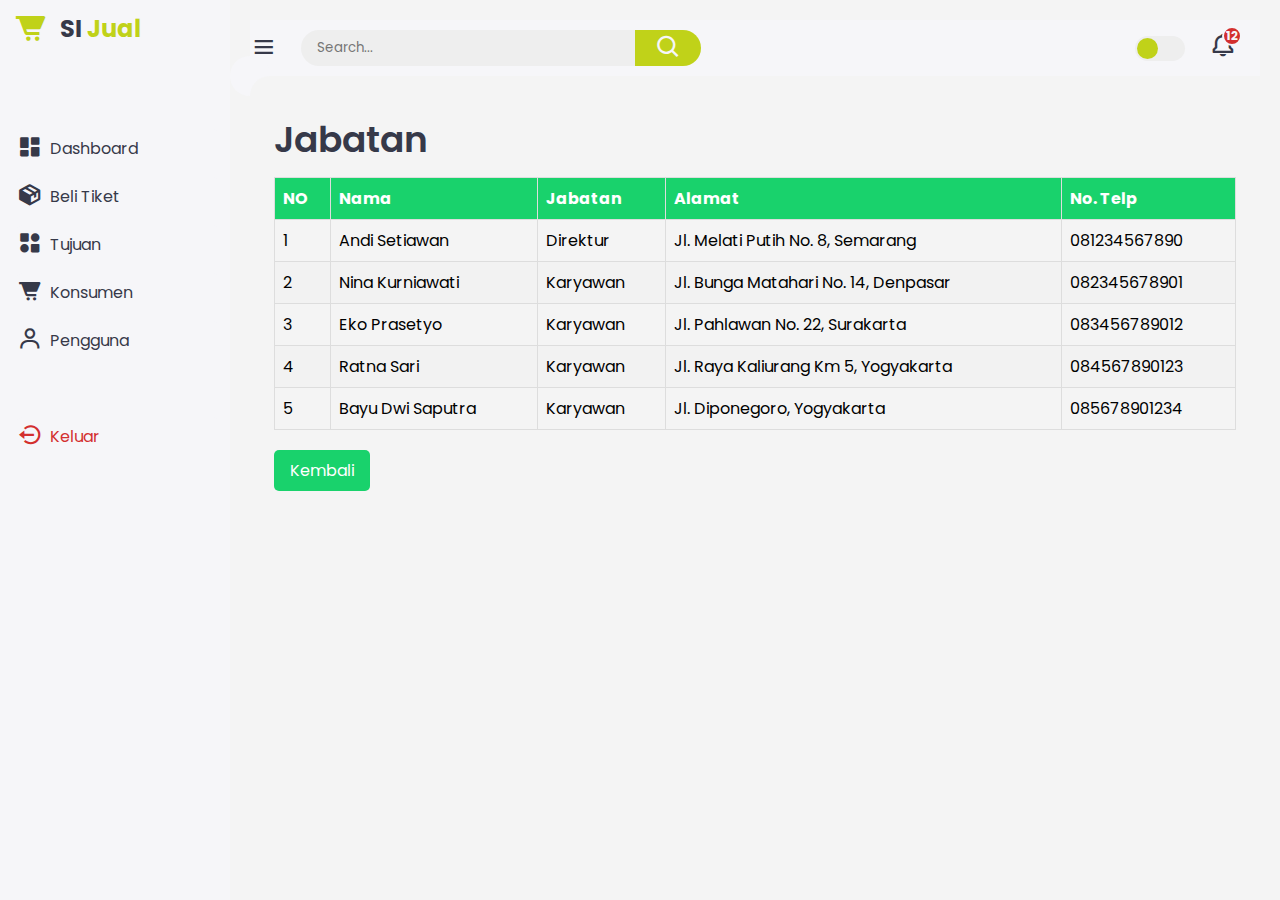
==== belitiket.html @ 9b0b9c63 "Iqbal" ====
<!DOCTYPE html>
<html lang="id">

<head>
    <meta charset="UTF-8">
    <meta name="viewport" content="width=device-width, initial-scale=1.0">
    <link href='https://unpkg.com/boxicons@2.1.4/css/boxicons.min.css' rel='stylesheet'>
    <link rel="stylesheet" href="style.css">
    <title>Sistem Informasi Penjualan Tiket</title>
    <style>
        body {
            font-family: Arial, sans-serif;
            padding: 20px;
            background-color: #f4f4f4;
        }
        table {
            width: 100%;
            border-collapse: collapse;
        }
        th, td {
            border: 1px solid #ddd;
            padding: 8px;
            text-align: left;
        }
        th {
            background-color: #19d26c;
            color: white;
        }
        tr:nth-child(even) {
            background-color: #f2f2f2;
        }
        .back-button {
            padding: 8px 16px;
            background-color: #19d26c;
            color: white;
            text-decoration: none;
            border-radius: 5px;
            display: inline-block;
            margin-top: 20px;
        }
        .back-button:hover {
            background-color: #c0d219;
        }
    </style>
</head>

<body>
    <!-- Sidebar -->
    <div class="sidebar">
        <a href="#" class="logo">
            <i class='bx bxs-cart-alt'></i>  
            <div class="logo-name"><span>SI </span>Jual</div>
        </a>
        <ul class="side-menu">
            <li><a href="index.html"><i class='bx bxs-dashboard'></i>Dashboard</a></li>
            <li><a href="belitiket.html"><i class='bx bxs-package'></i>Beli Tiket</a></li>
            <li><a href="tujuan.html"><i class='bx bxs-category-alt'></i>Tujuan</a></li>
            <li><a href="konsumen.html"><i class='bx bxs-cart-alt'></i>Konsumen</a></li>
            <li><a href="pengguna.html"><i class='bx bx-user'></i>Pengguna</a></li>
        </ul>
        <ul class="side-menu">
            <li>
                <a href="#" class="logout">
                    <i class='bx bx-log-out-circle'></i>
                    Keluar
                </a>
            </li>
        </ul>
    </div>
    <!-- End of Sidebar -->

    <!-- Main Content -->
    <div class="content">
        <!-- Navbar -->
        <nav>
            <i class='bx bx-menu'></i>
            <form action="#">
                <div class="form-input">
                    <input type="search" placeholder="Search...">
                    <button class="search-btn" type="submit"><i class='bx bx-search'></i></button>
                </div>
            </form>
            <input type="checkbox" id="theme-toggle" hidden>
            <label for="theme-toggle" class="theme-toggle"></label>
            <a href="#" class="notif">
                <i class='bx bx-bell'></i>
                <span class="count">12</span>
            </a>
        </nav>

        <!-- End of Navbar -->

        <main>
            <div class="header">
                <div class="left">
                    <h1>Jabatan</h1>
                </div>
            </div>
            <table>
                <thead>
                    <tr>
                        <th>NO</th>
                        <th>Nama</th>
                        <th>Jabatan</th>
                        <th>Alamat</th>
                        <th>No. Telp</th>
                    </tr>
                </thead>
                <tbody>
                    <tr>
                        <td>1</td>
                        <td>Andi Setiawan</td>
                        <td>Direktur</td>
                        <td>Jl. Melati Putih No. 8, Semarang</td>
                        <td>081234567890</td>
                    </tr>
                    <tr>
                        <td>2</td>
                        <td>Nina Kurniawati</td>
                        <td>Karyawan</td>
                        <td>Jl. Bunga Matahari No. 14, Denpasar</td>
                        <td>082345678901</td>
                    </tr>
                    <tr>
                        <td>3</td>
                        <td>Eko Prasetyo</td>
                        <td>Karyawan</td>
                        <td>Jl. Pahlawan No. 22, Surakarta</td>
                        <td>083456789012</td>
                    </tr>
                    <tr>
                        <td>4</td>
                        <td>Ratna Sari</td>
                        <td>Karyawan</td>
                        <td>Jl. Raya Kaliurang Km 5, Yogyakarta</td>
                        <td>084567890123</td>
                    </tr>
                    <tr>
                        <td>5</td>
                        <td>Bayu Dwi Saputra</td>
                        <td>Karyawan</td>
                        <td>Jl. Diponegoro, Yogyakarta</td>
                        <td>085678901234</td>
                    </tr>
                </tbody>
            </table>
            <a href="javascript:history.back()" class="back-button">Kembali</a>
        </main>

    </div>

    <script src="index.js"></script>
</body>

</html>
</html>
---- style.css ----
@import url('https://fonts.googleapis.com/css2?family=Poppins:wght@300;400;500;600;700;800&display=swap');

:root {
    --light: #f6f6f9;
    --primary: #c0d219;
    --light-primary: #CFE8FF;
    --grey: #eee;
    --dark-grey: #AAAAAA;
    --dark: #363949;
    --danger: #D32F2F;
	--light-danger: #FECDD3;
    --warning: #FBC02D;
    --light-warning: #FFF2C6;
    --success: #c0d219;
    --light-success: #BBF7D0;
}

*{
    margin: 0;
    padding: 0;
    box-sizing: border-box;
    font-family: 'Poppins', sans-serif;
}

.bx{
    font-size: 1.7rem;
}

a{
    text-decoration: none;
}

li{
    list-style: none;
}

html{
    overflow-x: hidden;
}

body.dark{
    --light: #181a1e;
    --grey: #25252c;
    --dark: #fbfbfb
}

body{
    background: var(--grey);
    overflow-x: hidden;
}

.sidebar{
    position: fixed;
    top: 0;
    left: 0;
    background: var(--light);
    width: 230px;
    height: 100%;
    z-index: 2000;
    overflow-x: hidden;
    scrollbar-width: none;
    transition: all 0.3s ease;
}

.sidebar::-webkit-scrollbar{
    display: none;
}

.sidebar.close{
    width: 60px;
}

.sidebar .logo{
    font-size: 24px;
    font-weight: 700;
    height: 56px;
    display: flex;
    align-items: center;
    color: var(--primary);
    z-index: 500;
    padding-bottom: 20px;
    box-sizing: content-box;
}

.sidebar .logo .logo-name span{
    color: var(--dark);
}

.sidebar .logo .bx{
    min-width: 60px;
    display: flex;
    justify-content: center;
    font-size: 2.2rem;
}

.sidebar .side-menu{
    width: 100%;
    margin-top: 48px;
}

.sidebar .side-menu li{
    height: 48px;
    background: transparent;
    margin-left: 6px;
    border-radius: 48px 0 0 48px;
    padding: 4px;
}

.sidebar .side-menu li.active{
    background: var(--grey);
    position: relative;
}

.sidebar .side-menu li.active::before{
    content: "";
    position: absolute;
    width: 40px;
    height: 40px;
    border-radius: 50%;
    top: -40px;
    right: 0;
    box-shadow: 20px 20px 0 var(--grey);
    z-index: -1;
}

.sidebar .side-menu li.active::after{
    content: "";
    position: absolute;
    width: 40px;
    height: 40px;
    border-radius: 50%;
    bottom: -40px;
    right: 0;
    box-shadow: 20px -20px 0 var(--grey);
    z-index: -1;
}

.sidebar .side-menu li a{
    width: 100%;
    height: 100%;
    background: var(--light);
    display: flex;
    align-items: center;
    border-radius: 48px;
    font-size: 16px;
    color: var(--dark);
    white-space: nowrap;
    overflow-x: hidden;
    transition: all 0.3s ease;
}

.sidebar .side-menu li.active a{
    color: var(--success);
}

.sidebar.close .side-menu li a{
    width: calc(48px - (4px * 2));
    transition: all 0.3s ease;
}

.sidebar .side-menu li a .bx{
    min-width: calc(60px - ((4px + 6px) * 2));
    display: flex;
    font-size: 1.6rem;
    justify-content: center;
}

.sidebar .side-menu li a.logout{
    color: var(--danger);
}

.content{
    position: relative;
    width: calc(100% - 230px);
    left: 230px;
    transition: all 0.3s ease;
}

.sidebar.close~.content{
    width: calc(100% - 60px);
    left: 60px;
}

.content nav{
    height: 56px;
    background: var(--light);
    padding: 0 24px 0 0;
    display: flex;
    align-items: center;
    grid-gap: 24px;
    position: sticky;
    top: 0;
    left: 0;
    z-index: 1000;
}

.content nav::before{
    content: "";
    position: absolute;
    width: 40px;
    height: 40px;
    bottom: -40px;
    left: 0;
    border-radius: 50%;
    box-shadow: -20px -20px 0 var(--light);
}

.content nav a{
    color: var(--dark);
}

.content nav .bx.bx-menu{
    cursor: pointer;
    color: var(--dark);
}

.content nav form{
    max-width: 400px;
    width: 100%;
    margin-right: auto;
}

.content nav form .form-input{
    display: flex;
    align-items: center;
    height: 36px;
}

.content nav form .form-input input{
    flex-grow: 1;
    padding: 0 16px;
    height: 100%;
    border: none;
    background: var(--grey);
    border-radius: 36px 0 0 36px;
    outline: none;
    width: 100%;
    color: var(--dark);
}

.content nav form .form-input button{
    width: 80px;
    height: 100%;
    display: flex;
    justify-content: center;
    align-items: center;
    background: var(--primary);
    color: var(--light);
    font-size: 18px;
    border: none;
    outline: none;
    border-radius: 0 36px 36px 0;
    cursor: pointer;
}

.content nav .notif{
    font-size: 20px;
    position: relative;
}

.content nav .notif .count{
    position: absolute;
    top: -6px;
    right: -6px;
    width: 20px;
    height: 20px;
    background: var(--danger);
    border-radius: 50%;
    color: var(--light);
    border: 2px solid var(--light);
    font-weight: 700;
    font-size: 12px;
    display: flex;
    align-items: center;
    justify-content: center;
}

.content nav .profile img{
    width: 36px;
    height: 36px;
    object-fit: cover;
    border-radius: 50%;
}

.content nav .theme-toggle{
    display: block;
    min-width: 50px;
    height: 25px;
    background: var(--grey);
    cursor: pointer;
    position: relative;
    border-radius: 25px;
}

.content nav .theme-toggle::before{
    content: "";
    position: absolute;
    top: 2px;
    left: 2px;
    bottom: 2px;
    width: calc(25px - 4px);
    background: var(--primary);
    border-radius: 50%;
    transition: all 0.3s ease;
}

.content nav #theme-toggle:checked+.theme-toggle::before{
    left: calc(100% - (25px - 4px) - 2px);
}

.content main{
    width: 100%;
    padding: 36px 24px;
    max-height: calc(100vh - 56px);
}

.content main .header{
    display: flex;
    align-items: center;
    justify-content: space-between;
    grid-gap: 16px;
    flex-wrap: wrap;
}

.content main .header .left h1{
    font-size: 36px;
    font-weight: 600;
    margin-bottom: 10px;
    color: var(--dark);
}

.content main .header .left .breadcrumb{
    display: flex;
    align-items: center;
    grid-gap: 16px;
}

.content main .header .left .breadcrumb li{
    color: var(--dark);
}

.content main .header .left .breadcrumb li a{
    color: var(--dark-grey);
    pointer-events: none;
}

.content main .header .left .breadcrumb li a.active{
    color: var(--primary);
    pointer-events: none;
}

.content main .header .report{
    height: 36px;
    padding: 0 16px;
    border-radius: 36px;
    background: var(--primary);
    color: var(--light);
    display: flex;
    align-items: center;
    justify-content: center;
    grid-gap: 10px;
    font-weight: 500;
}

.content main .insights{
    display: grid;
    grid-template-columns: repeat(auto-fit, minmax(240px, 1fr));
    grid-gap: 24px;
    margin-top: 36px;
}

.content main .insights li{
    padding: 24px;
    background: var(--light);
    border-radius: 20px;
    display: flex;
    align-items: center;
    grid-gap: 24px;
    cursor: pointer;
}

.content main .insights li .bx{
    width: 80px;
    height: 80px;
    border-radius: 10px;
    font-size: 36px;
    display: flex;
    align-items: center;
    justify-content: center;
}

.content main .insights li:nth-child(1) .bx{
    background: var(--light-primary);
    color: var(--primary);
}

.content main .insights li:nth-child(2) .bx{
    background: var(--light-warning);
    color: var(--warning);
}

.content main .insights li:nth-child(3) .bx{
    background: var(--light-success);
    color: var(--success);
}

.content main .insights li:nth-child(4) .bx{
    background: var(--light-danger);
    color: var(--danger);
}

.content main .insights li .info h3{
    font-size: 24px;
    font-weight: 600;
    color: var(--dark);
}

.content main .insights li .info p{
    color: var(--dark);
}

.content main .bottom-data{
    display: flex;
    flex-wrap: wrap;
    grid-gap: 24px;
    margin-top: 24px;
    width: 100%;
    color: var(--dark);
}

.content main .bottom-data>div{
    border-radius: 20px;
    background: var(--light);
    padding: 24px;
    overflow-x: auto;
}

.content main .bottom-data .header{
    display: flex;
    align-items: center;
    grid-gap: 16px;
    margin-bottom: 24px;
}

.content main .bottom-data .header h3{
    margin-right: auto;
    font-size: 24px;
    font-weight: 600;
}

.content main .bottom-data .header .bx{
    cursor: pointer;
}

.content main .bottom-data .orders{
    flex-grow: 1;
    flex-basis: 500px;
}

.content main .bottom-data .orders table{
    width: 100%;
    border-collapse: collapse;
}

.content main .bottom-data .orders table th{
    padding-bottom: 12px;
    font-size: 13px;
    text-align: left;
    border-bottom: 1px solid var(--grey);
}

.content main .bottom-data .orders table td{
    padding: 16px 0;
}

.content main .bottom-data .orders table tr td:first-child{
    display: flex;
    align-items: center;
    grid-gap: 12px;
    padding-left: 6px;
}

.content main .bottom-data .orders table td img{
    width: 36px;
    height: 36px;
    border-radius: 50%;
    object-fit: cover;
}

.content main .bottom-data .orders table tbody tr{
    cursor: pointer;
    transition: all 0.3s ease;
}

.content main .bottom-data .orders table tbody tr:hover{
    background: var(--grey);
}

.content main .bottom-data .orders table tr td .status{
    font-size: 10px;
    padding: 6px 16px;
    color: var(--light);
    border-radius: 20px;
    font-weight: 700;
}

.content main .bottom-data .orders table tr td .status.completed{
    background: var(--success);
}

.content main .bottom-data .orders table tr td .status.process{
    background: var(--primary);
}

.content main .bottom-data .orders table tr td .status.pending{
    background: var(--warning);
}

.content main .bottom-data .reminders{
    flex-grow: 1;
    flex-basis: 300px;
}

.content main .bottom-data .reminders .task-list{
    width: 100%;
}

.content main .bottom-data .reminders .task-list li{
    width: 100%;
    margin-bottom: 16px;
    background: var(--grey);
    padding: 14px 10px;
    border-radius: 10px;
    display: flex;
    align-items: center;
    justify-content: space-between;
}

.content main .bottom-data .reminders .task-list li .task-title{
    display: flex;
    align-items: center;
}

.content main .bottom-data .reminders .task-list li .task-title p{
    margin-left: 6px;
}

.content main .bottom-data .reminders .task-list li .bx{
  cursor: pointer;  
}

.content main .bottom-data .reminders .task-list li.completed{
    border-left: 10px solid var(--success);
}

.content main .bottom-data .reminders .task-list li.not-completed{
    border-left: 10px solid var(--danger);
}

.content main .bottom-data .reminders .task-list li:last-child{
   margin-bottom: 0;
}

@media screen and (max-width: 768px) {
    .sidebar{
        width: 200px;
    }

    .content{
        width: calc(100% - 60px);
        left: 200px;
    }

}

@media screen and (max-width: 576px) {
    
    .content nav form .form-input input{
        display: none;
    }

    .content nav form .form-input button{
        width: auto;
        height: auto;
        background: transparent;
        color: var(--dark);
        border-radius: none;
    }

    .content nav form.show .form-input input{
        display: block;
        width: 100%;
    }

    .content nav form.show .form-input button{
        width: 36px;
        height: 100%;
        color: var(--light);
        background: var(--danger);
        border-radius: 0 36px 36px 0;
    }

    .content nav form.show~.notif, .content nav form.show~.profile{
        display: none;
    }

    .content main .insights {
        grid-template-columns: 1fr;
    }

    .content main .bottom-data .header{
        min-width: 340px;
    }

    .content main .bottom-data .orders table{
        min-width: 340px;
    }

    .content main .bottom-data .reminders .task-list{
        min-width: 340px;
    }

}
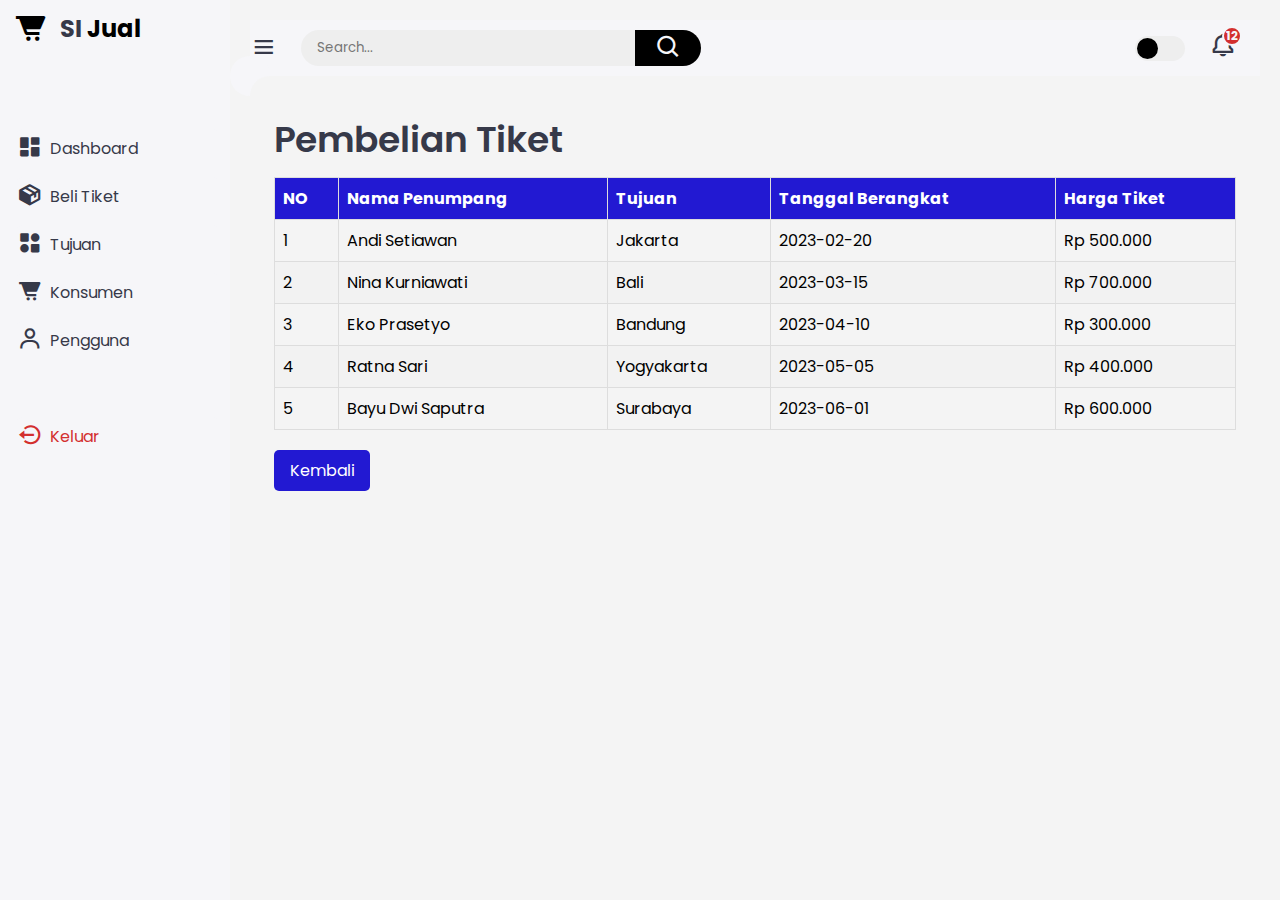
==== commit bfee4fc2: "hendi2" ====
--- a/belitiket.html
+++ b/belitiket.html
@@ -23,7 +23,7 @@
             text-align: left;
         }
         th {
-            background-color: #19d26c;
+            background-color: #2219d2;
             color: white;
         }
         tr:nth-child(even) {
@@ -31,7 +31,7 @@
         }
         .back-button {
             padding: 8px 16px;
-            background-color: #19d26c;
+            background-color: #2219d2;
             color: white;
             text-decoration: none;
             border-radius: 5px;
@@ -39,7 +39,7 @@
             margin-top: 20px;
         }
         .back-button:hover {
-            background-color: #c0d219;
+            background-color: #2219d2;
         }
     </style>
 </head>
@@ -93,54 +93,54 @@
         <main>
             <div class="header">
                 <div class="left">
-                    <h1>Jabatan</h1>
+                    <h1>Pembelian Tiket</h1>
                 </div>
             </div>
             <table>
                 <thead>
                     <tr>
                         <th>NO</th>
-                        <th>Nama</th>
-                        <th>Jabatan</th>
-                        <th>Alamat</th>
-                        <th>No. Telp</th>
+                        <th>Nama Penumpang</th>
+                        <th>Tujuan</th>
+                        <th>Tanggal Berangkat</th>
+                        <th>Harga Tiket</th>
                     </tr>
                 </thead>
                 <tbody>
                     <tr>
                         <td>1</td>
                         <td>Andi Setiawan</td>
-                        <td>Direktur</td>
-                        <td>Jl. Melati Putih No. 8, Semarang</td>
-                        <td>081234567890</td>
+                        <td>Jakarta</td>
+                        <td>2023-02-20</td>
+                        <td>Rp 500.000</td>
                     </tr>
                     <tr>
                         <td>2</td>
                         <td>Nina Kurniawati</td>
-                        <td>Karyawan</td>
-                        <td>Jl. Bunga Matahari No. 14, Denpasar</td>
-                        <td>082345678901</td>
+                        <td>Bali</td>
+                        <td>2023-03-15</td>
+                        <td>Rp 700.000</td>
                     </tr>
                     <tr>
                         <td>3</td>
                         <td>Eko Prasetyo</td>
-                        <td>Karyawan</td>
-                        <td>Jl. Pahlawan No. 22, Surakarta</td>
-                        <td>083456789012</td>
+                        <td>Bandung</td>
+                        <td>2023-04-10</td>
+                        <td>Rp 300.000</td>
                     </tr>
                     <tr>
                         <td>4</td>
                         <td>Ratna Sari</td>
-                        <td>Karyawan</td>
-                        <td>Jl. Raya Kaliurang Km 5, Yogyakarta</td>
-                        <td>084567890123</td>
+                        <td>Yogyakarta</td>
+                        <td>2023-05-05</td>
+                        <td>Rp 400.000</td>
                     </tr>
                     <tr>
                         <td>5</td>
                         <td>Bayu Dwi Saputra</td>
-                        <td>Karyawan</td>
-                        <td>Jl. Diponegoro, Yogyakarta</td>
-                        <td>085678901234</td>
+                        <td>Surabaya</td>
+                        <td>2023-06-01</td>
+                        <td>Rp 600.000</td>
                     </tr>
                 </tbody>
             </table>
--- a/style.css
+++ b/style.css
@@ -1,623 +1,621 @@
-@import url('https://fonts.googleapis.com/css2?family=Poppins:wght@300;400;500;600;700;800&display=swap');
+@import url("https://fonts.googleapis.com/css2?family=Poppins:wght@300;400;500;600;700;800&display=swap");
 
 :root {
-    --light: #f6f6f9;
-    --primary: #c0d219;
-    --light-primary: #CFE8FF;
-    --grey: #eee;
-    --dark-grey: #AAAAAA;
-    --dark: #363949;
-    --danger: #D32F2F;
-	--light-danger: #FECDD3;
-    --warning: #FBC02D;
-    --light-warning: #FFF2C6;
-    --success: #c0d219;
-    --light-success: #BBF7D0;
-}
-
-*{
-    margin: 0;
-    padding: 0;
-    box-sizing: border-box;
-    font-family: 'Poppins', sans-serif;
-}
-
-.bx{
-    font-size: 1.7rem;
-}
-
-a{
-    text-decoration: none;
-}
-
-li{
-    list-style: none;
-}
-
-html{
-    overflow-x: hidden;
-}
-
-body.dark{
-    --light: #181a1e;
-    --grey: #25252c;
-    --dark: #fbfbfb
-}
-
-body{
-    background: var(--grey);
-    overflow-x: hidden;
-}
-
-.sidebar{
-    position: fixed;
-    top: 0;
-    left: 0;
-    background: var(--light);
-    width: 230px;
+  --light: #f6f6f9;
+  --primary: #000000;
+  --light-primary: #cfe8ff;
+  --grey: #eee;
+  --dark-grey: #aaaaaa;
+  --dark: #363949;
+  --danger: #d32f2f;
+  --light-danger: #fecdd3;
+  --warning: #fbc02d;
+  --light-warning: #fff2c6;
+  --success: #000000;
+  --light-success: #bbf7d0;
+}
+
+* {
+  margin: 0;
+  padding: 0;
+  box-sizing: border-box;
+  font-family: "Poppins", sans-serif;
+}
+
+.bx {
+  font-size: 1.7rem;
+}
+
+a {
+  text-decoration: none;
+}
+
+li {
+  list-style: none;
+}
+
+html {
+  overflow-x: hidden;
+}
+
+body.dark {
+  --light: #181a1e;
+  --grey: #25252c;
+  --dark: #fbfbfb;
+}
+
+body {
+  background: var(--grey);
+  overflow-x: hidden;
+}
+
+.sidebar {
+  position: fixed;
+  top: 0;
+  left: 0;
+  background: var(--light);
+  width: 230px;
+  height: 100%;
+  z-index: 2000;
+  overflow-x: hidden;
+  scrollbar-width: none;
+  transition: all 0.3s ease;
+}
+
+.sidebar::-webkit-scrollbar {
+  display: none;
+}
+
+.sidebar.close {
+  width: 60px;
+}
+
+.sidebar .logo {
+  font-size: 24px;
+  font-weight: 700;
+  height: 56px;
+  display: flex;
+  align-items: center;
+  color: var(--primary);
+  z-index: 500;
+  padding-bottom: 20px;
+  box-sizing: content-box;
+}
+
+.sidebar .logo .logo-name span {
+  color: var(--dark);
+}
+
+.sidebar .logo .bx {
+  min-width: 60px;
+  display: flex;
+  justify-content: center;
+  font-size: 2.2rem;
+}
+
+.sidebar .side-menu {
+  width: 100%;
+  margin-top: 48px;
+}
+
+.sidebar .side-menu li {
+  height: 48px;
+  background: transparent;
+  margin-left: 6px;
+  border-radius: 48px 0 0 48px;
+  padding: 4px;
+}
+
+.sidebar .side-menu li.active {
+  background: var(--grey);
+  position: relative;
+}
+
+.sidebar .side-menu li.active::before {
+  content: "";
+  position: absolute;
+  width: 40px;
+  height: 40px;
+  border-radius: 50%;
+  top: -40px;
+  right: 0;
+  box-shadow: 20px 20px 0 var(--grey);
+  z-index: -1;
+}
+
+.sidebar .side-menu li.active::after {
+  content: "";
+  position: absolute;
+  width: 40px;
+  height: 40px;
+  border-radius: 50%;
+  bottom: -40px;
+  right: 0;
+  box-shadow: 20px -20px 0 var(--grey);
+  z-index: -1;
+}
+
+.sidebar .side-menu li a {
+  width: 100%;
+  height: 100%;
+  background: var(--light);
+  display: flex;
+  align-items: center;
+  border-radius: 48px;
+  font-size: 16px;
+  color: var(--dark);
+  white-space: nowrap;
+  overflow-x: hidden;
+  transition: all 0.3s ease;
+}
+
+.sidebar .side-menu li.active a {
+  color: var(--success);
+}
+
+.sidebar.close .side-menu li a {
+  width: calc(48px - (4px * 2));
+  transition: all 0.3s ease;
+}
+
+.sidebar .side-menu li a .bx {
+  min-width: calc(60px - ((4px + 6px) * 2));
+  display: flex;
+  font-size: 1.6rem;
+  justify-content: center;
+}
+
+.sidebar .side-menu li a.logout {
+  color: var(--danger);
+}
+
+.content {
+  position: relative;
+  width: calc(100% - 230px);
+  left: 230px;
+  transition: all 0.3s ease;
+}
+
+.sidebar.close ~ .content {
+  width: calc(100% - 60px);
+  left: 60px;
+}
+
+.content nav {
+  height: 56px;
+  background: var(--light);
+  padding: 0 24px 0 0;
+  display: flex;
+  align-items: center;
+  grid-gap: 24px;
+  position: sticky;
+  top: 0;
+  left: 0;
+  z-index: 1000;
+}
+
+.content nav::before {
+  content: "";
+  position: absolute;
+  width: 40px;
+  height: 40px;
+  bottom: -40px;
+  left: 0;
+  border-radius: 50%;
+  box-shadow: -20px -20px 0 var(--light);
+}
+
+.content nav a {
+  color: var(--dark);
+}
+
+.content nav .bx.bx-menu {
+  cursor: pointer;
+  color: var(--dark);
+}
+
+.content nav form {
+  max-width: 400px;
+  width: 100%;
+  margin-right: auto;
+}
+
+.content nav form .form-input {
+  display: flex;
+  align-items: center;
+  height: 36px;
+}
+
+.content nav form .form-input input {
+  flex-grow: 1;
+  padding: 0 16px;
+  height: 100%;
+  border: none;
+  background: var(--grey);
+  border-radius: 36px 0 0 36px;
+  outline: none;
+  width: 100%;
+  color: var(--dark);
+}
+
+.content nav form .form-input button {
+  width: 80px;
+  height: 100%;
+  display: flex;
+  justify-content: center;
+  align-items: center;
+  background: var(--primary);
+  color: var(--light);
+  font-size: 18px;
+  border: none;
+  outline: none;
+  border-radius: 0 36px 36px 0;
+  cursor: pointer;
+}
+
+.content nav .notif {
+  font-size: 20px;
+  position: relative;
+}
+
+.content nav .notif .count {
+  position: absolute;
+  top: -6px;
+  right: -6px;
+  width: 20px;
+  height: 20px;
+  background: var(--danger);
+  border-radius: 50%;
+  color: var(--light);
+  border: 2px solid var(--light);
+  font-weight: 700;
+  font-size: 12px;
+  display: flex;
+  align-items: center;
+  justify-content: center;
+}
+
+.content nav .profile img {
+  width: 36px;
+  height: 36px;
+  object-fit: cover;
+  border-radius: 50%;
+}
+
+.content nav .theme-toggle {
+  display: block;
+  min-width: 50px;
+  height: 25px;
+  background: var(--grey);
+  cursor: pointer;
+  position: relative;
+  border-radius: 25px;
+}
+
+.content nav .theme-toggle::before {
+  content: "";
+  position: absolute;
+  top: 2px;
+  left: 2px;
+  bottom: 2px;
+  width: calc(25px - 4px);
+  background: var(--primary);
+  border-radius: 50%;
+  transition: all 0.3s ease;
+}
+
+.content nav #theme-toggle:checked + .theme-toggle::before {
+  left: calc(100% - (25px - 4px) - 2px);
+}
+
+.content main {
+  width: 100%;
+  padding: 36px 24px;
+  max-height: calc(100vh - 56px);
+}
+
+.content main .header {
+  display: flex;
+  align-items: center;
+  justify-content: space-between;
+  grid-gap: 16px;
+  flex-wrap: wrap;
+}
+
+.content main .header .left h1 {
+  font-size: 36px;
+  font-weight: 600;
+  margin-bottom: 10px;
+  color: var(--dark);
+}
+
+.content main .header .left .breadcrumb {
+  display: flex;
+  align-items: center;
+  grid-gap: 16px;
+}
+
+.content main .header .left .breadcrumb li {
+  color: var(--dark);
+}
+
+.content main .header .left .breadcrumb li a {
+  color: var(--dark-grey);
+  pointer-events: none;
+}
+
+.content main .header .left .breadcrumb li a.active {
+  color: var(--primary);
+  pointer-events: none;
+}
+
+.content main .header .report {
+  height: 36px;
+  padding: 0 16px;
+  border-radius: 36px;
+  background: var(--primary);
+  color: var(--light);
+  display: flex;
+  align-items: center;
+  justify-content: center;
+  grid-gap: 10px;
+  font-weight: 500;
+}
+
+.content main .insights {
+  display: grid;
+  grid-template-columns: repeat(auto-fit, minmax(240px, 1fr));
+  grid-gap: 24px;
+  margin-top: 36px;
+}
+
+.content main .insights li {
+  padding: 24px;
+  background: var(--light);
+  border-radius: 20px;
+  display: flex;
+  align-items: center;
+  grid-gap: 24px;
+  cursor: pointer;
+}
+
+.content main .insights li .bx {
+  width: 80px;
+  height: 80px;
+  border-radius: 10px;
+  font-size: 36px;
+  display: flex;
+  align-items: center;
+  justify-content: center;
+}
+
+.content main .insights li:nth-child(1) .bx {
+  background: var(--light-primary);
+  color: var(--primary);
+}
+
+.content main .insights li:nth-child(2) .bx {
+  background: var(--light-warning);
+  color: var(--warning);
+}
+
+.content main .insights li:nth-child(3) .bx {
+  background: var(--light-success);
+  color: var(--success);
+}
+
+.content main .insights li:nth-child(4) .bx {
+  background: var(--light-danger);
+  color: var(--danger);
+}
+
+.content main .insights li .info h3 {
+  font-size: 24px;
+  font-weight: 600;
+  color: var(--dark);
+}
+
+.content main .insights li .info p {
+  color: var(--dark);
+}
+
+.content main .bottom-data {
+  display: flex;
+  flex-wrap: wrap;
+  grid-gap: 24px;
+  margin-top: 24px;
+  width: 100%;
+  color: var(--dark);
+}
+
+.content main .bottom-data > div {
+  border-radius: 20px;
+  background: var(--light);
+  padding: 24px;
+  overflow-x: auto;
+}
+
+.content main .bottom-data .header {
+  display: flex;
+  align-items: center;
+  grid-gap: 16px;
+  margin-bottom: 24px;
+}
+
+.content main .bottom-data .header h3 {
+  margin-right: auto;
+  font-size: 24px;
+  font-weight: 600;
+}
+
+.content main .bottom-data .header .bx {
+  cursor: pointer;
+}
+
+.content main .bottom-data .orders {
+  flex-grow: 1;
+  flex-basis: 500px;
+}
+
+.content main .bottom-data .orders table {
+  width: 100%;
+  border-collapse: collapse;
+}
+
+.content main .bottom-data .orders table th {
+  padding-bottom: 12px;
+  font-size: 13px;
+  text-align: left;
+  border-bottom: 1px solid var(--grey);
+}
+
+.content main .bottom-data .orders table td {
+  padding: 16px 0;
+}
+
+.content main .bottom-data .orders table tr td:first-child {
+  display: flex;
+  align-items: center;
+  grid-gap: 12px;
+  padding-left: 6px;
+}
+
+.content main .bottom-data .orders table td img {
+  width: 36px;
+  height: 36px;
+  border-radius: 50%;
+  object-fit: cover;
+}
+
+.content main .bottom-data .orders table tbody tr {
+  cursor: pointer;
+  transition: all 0.3s ease;
+}
+
+.content main .bottom-data .orders table tbody tr:hover {
+  background: var(--grey);
+}
+
+.content main .bottom-data .orders table tr td .status {
+  font-size: 10px;
+  padding: 6px 16px;
+  color: var(--light);
+  border-radius: 20px;
+  font-weight: 700;
+}
+
+.content main .bottom-data .orders table tr td .status.completed {
+  background: var(--success);
+}
+
+.content main .bottom-data .orders table tr td .status.process {
+  background: var(--primary);
+}
+
+.content main .bottom-data .orders table tr td .status.pending {
+  background: var(--warning);
+}
+
+.content main .bottom-data .reminders {
+  flex-grow: 1;
+  flex-basis: 300px;
+}
+
+.content main .bottom-data .reminders .task-list {
+  width: 100%;
+}
+
+.content main .bottom-data .reminders .task-list li {
+  width: 100%;
+  margin-bottom: 16px;
+  background: var(--grey);
+  padding: 14px 10px;
+  border-radius: 10px;
+  display: flex;
+  align-items: center;
+  justify-content: space-between;
+}
+
+.content main .bottom-data .reminders .task-list li .task-title {
+  display: flex;
+  align-items: center;
+}
+
+.content main .bottom-data .reminders .task-list li .task-title p {
+  margin-left: 6px;
+}
+
+.content main .bottom-data .reminders .task-list li .bx {
+  cursor: pointer;
+}
+
+.content main .bottom-data .reminders .task-list li.completed {
+  border-left: 10px solid var(--success);
+}
+
+.content main .bottom-data .reminders .task-list li.not-completed {
+  border-left: 10px solid var(--danger);
+}
+
+.content main .bottom-data .reminders .task-list li:last-child {
+  margin-bottom: 0;
+}
+
+@media screen and (max-width: 768px) {
+  .sidebar {
+    width: 200px;
+  }
+
+  .content {
+    width: calc(100% - 60px);
+    left: 200px;
+  }
+}
+
+@media screen and (max-width: 576px) {
+  .content nav form .form-input input {
+    display: none;
+  }
+
+  .content nav form .form-input button {
+    width: auto;
+    height: auto;
+    background: transparent;
+    color: var(--dark);
+    border-radius: none;
+  }
+
+  .content nav form.show .form-input input {
+    display: block;
+    width: 100%;
+  }
+
+  .content nav form.show .form-input button {
+    width: 36px;
     height: 100%;
-    z-index: 2000;
-    overflow-x: hidden;
-    scrollbar-width: none;
-    transition: all 0.3s ease;
-}
-
-.sidebar::-webkit-scrollbar{
+    color: var(--light);
+    background: var(--danger);
+    border-radius: 0 36px 36px 0;
+  }
+
+  .content nav form.show ~ .notif,
+  .content nav form.show ~ .profile {
     display: none;
-}
-
-.sidebar.close{
-    width: 60px;
-}
-
-.sidebar .logo{
-    font-size: 24px;
-    font-weight: 700;
-    height: 56px;
-    display: flex;
-    align-items: center;
-    color: var(--primary);
-    z-index: 500;
-    padding-bottom: 20px;
-    box-sizing: content-box;
-}
-
-.sidebar .logo .logo-name span{
-    color: var(--dark);
-}
-
-.sidebar .logo .bx{
-    min-width: 60px;
-    display: flex;
-    justify-content: center;
-    font-size: 2.2rem;
-}
-
-.sidebar .side-menu{
-    width: 100%;
-    margin-top: 48px;
-}
-
-.sidebar .side-menu li{
-    height: 48px;
-    background: transparent;
-    margin-left: 6px;
-    border-radius: 48px 0 0 48px;
-    padding: 4px;
-}
-
-.sidebar .side-menu li.active{
-    background: var(--grey);
-    position: relative;
-}
-
-.sidebar .side-menu li.active::before{
-    content: "";
-    position: absolute;
-    width: 40px;
-    height: 40px;
-    border-radius: 50%;
-    top: -40px;
-    right: 0;
-    box-shadow: 20px 20px 0 var(--grey);
-    z-index: -1;
-}
-
-.sidebar .side-menu li.active::after{
-    content: "";
-    position: absolute;
-    width: 40px;
-    height: 40px;
-    border-radius: 50%;
-    bottom: -40px;
-    right: 0;
-    box-shadow: 20px -20px 0 var(--grey);
-    z-index: -1;
-}
-
-.sidebar .side-menu li a{
-    width: 100%;
-    height: 100%;
-    background: var(--light);
-    display: flex;
-    align-items: center;
-    border-radius: 48px;
-    font-size: 16px;
-    color: var(--dark);
-    white-space: nowrap;
-    overflow-x: hidden;
-    transition: all 0.3s ease;
-}
-
-.sidebar .side-menu li.active a{
-    color: var(--success);
-}
-
-.sidebar.close .side-menu li a{
-    width: calc(48px - (4px * 2));
-    transition: all 0.3s ease;
-}
-
-.sidebar .side-menu li a .bx{
-    min-width: calc(60px - ((4px + 6px) * 2));
-    display: flex;
-    font-size: 1.6rem;
-    justify-content: center;
-}
-
-.sidebar .side-menu li a.logout{
-    color: var(--danger);
-}
-
-.content{
-    position: relative;
-    width: calc(100% - 230px);
-    left: 230px;
-    transition: all 0.3s ease;
-}
-
-.sidebar.close~.content{
-    width: calc(100% - 60px);
-    left: 60px;
-}
-
-.content nav{
-    height: 56px;
-    background: var(--light);
-    padding: 0 24px 0 0;
-    display: flex;
-    align-items: center;
-    grid-gap: 24px;
-    position: sticky;
-    top: 0;
-    left: 0;
-    z-index: 1000;
-}
-
-.content nav::before{
-    content: "";
-    position: absolute;
-    width: 40px;
-    height: 40px;
-    bottom: -40px;
-    left: 0;
-    border-radius: 50%;
-    box-shadow: -20px -20px 0 var(--light);
-}
-
-.content nav a{
-    color: var(--dark);
-}
-
-.content nav .bx.bx-menu{
-    cursor: pointer;
-    color: var(--dark);
-}
-
-.content nav form{
-    max-width: 400px;
-    width: 100%;
-    margin-right: auto;
-}
-
-.content nav form .form-input{
-    display: flex;
-    align-items: center;
-    height: 36px;
-}
-
-.content nav form .form-input input{
-    flex-grow: 1;
-    padding: 0 16px;
-    height: 100%;
-    border: none;
-    background: var(--grey);
-    border-radius: 36px 0 0 36px;
-    outline: none;
-    width: 100%;
-    color: var(--dark);
-}
-
-.content nav form .form-input button{
-    width: 80px;
-    height: 100%;
-    display: flex;
-    justify-content: center;
-    align-items: center;
-    background: var(--primary);
-    color: var(--light);
-    font-size: 18px;
-    border: none;
-    outline: none;
-    border-radius: 0 36px 36px 0;
-    cursor: pointer;
-}
-
-.content nav .notif{
-    font-size: 20px;
-    position: relative;
-}
-
-.content nav .notif .count{
-    position: absolute;
-    top: -6px;
-    right: -6px;
-    width: 20px;
-    height: 20px;
-    background: var(--danger);
-    border-radius: 50%;
-    color: var(--light);
-    border: 2px solid var(--light);
-    font-weight: 700;
-    font-size: 12px;
-    display: flex;
-    align-items: center;
-    justify-content: center;
-}
-
-.content nav .profile img{
-    width: 36px;
-    height: 36px;
-    object-fit: cover;
-    border-radius: 50%;
-}
-
-.content nav .theme-toggle{
-    display: block;
-    min-width: 50px;
-    height: 25px;
-    background: var(--grey);
-    cursor: pointer;
-    position: relative;
-    border-radius: 25px;
-}
-
-.content nav .theme-toggle::before{
-    content: "";
-    position: absolute;
-    top: 2px;
-    left: 2px;
-    bottom: 2px;
-    width: calc(25px - 4px);
-    background: var(--primary);
-    border-radius: 50%;
-    transition: all 0.3s ease;
-}
-
-.content nav #theme-toggle:checked+.theme-toggle::before{
-    left: calc(100% - (25px - 4px) - 2px);
-}
-
-.content main{
-    width: 100%;
-    padding: 36px 24px;
-    max-height: calc(100vh - 56px);
-}
-
-.content main .header{
-    display: flex;
-    align-items: center;
-    justify-content: space-between;
-    grid-gap: 16px;
-    flex-wrap: wrap;
-}
-
-.content main .header .left h1{
-    font-size: 36px;
-    font-weight: 600;
-    margin-bottom: 10px;
-    color: var(--dark);
-}
-
-.content main .header .left .breadcrumb{
-    display: flex;
-    align-items: center;
-    grid-gap: 16px;
-}
-
-.content main .header .left .breadcrumb li{
-    color: var(--dark);
-}
-
-.content main .header .left .breadcrumb li a{
-    color: var(--dark-grey);
-    pointer-events: none;
-}
-
-.content main .header .left .breadcrumb li a.active{
-    color: var(--primary);
-    pointer-events: none;
-}
-
-.content main .header .report{
-    height: 36px;
-    padding: 0 16px;
-    border-radius: 36px;
-    background: var(--primary);
-    color: var(--light);
-    display: flex;
-    align-items: center;
-    justify-content: center;
-    grid-gap: 10px;
-    font-weight: 500;
-}
-
-.content main .insights{
-    display: grid;
-    grid-template-columns: repeat(auto-fit, minmax(240px, 1fr));
-    grid-gap: 24px;
-    margin-top: 36px;
-}
-
-.content main .insights li{
-    padding: 24px;
-    background: var(--light);
-    border-radius: 20px;
-    display: flex;
-    align-items: center;
-    grid-gap: 24px;
-    cursor: pointer;
-}
-
-.content main .insights li .bx{
-    width: 80px;
-    height: 80px;
-    border-radius: 10px;
-    font-size: 36px;
-    display: flex;
-    align-items: center;
-    justify-content: center;
-}
-
-.content main .insights li:nth-child(1) .bx{
-    background: var(--light-primary);
-    color: var(--primary);
-}
-
-.content main .insights li:nth-child(2) .bx{
-    background: var(--light-warning);
-    color: var(--warning);
-}
-
-.content main .insights li:nth-child(3) .bx{
-    background: var(--light-success);
-    color: var(--success);
-}
-
-.content main .insights li:nth-child(4) .bx{
-    background: var(--light-danger);
-    color: var(--danger);
-}
-
-.content main .insights li .info h3{
-    font-size: 24px;
-    font-weight: 600;
-    color: var(--dark);
-}
-
-.content main .insights li .info p{
-    color: var(--dark);
-}
-
-.content main .bottom-data{
-    display: flex;
-    flex-wrap: wrap;
-    grid-gap: 24px;
-    margin-top: 24px;
-    width: 100%;
-    color: var(--dark);
-}
-
-.content main .bottom-data>div{
-    border-radius: 20px;
-    background: var(--light);
-    padding: 24px;
-    overflow-x: auto;
-}
-
-.content main .bottom-data .header{
-    display: flex;
-    align-items: center;
-    grid-gap: 16px;
-    margin-bottom: 24px;
-}
-
-.content main .bottom-data .header h3{
-    margin-right: auto;
-    font-size: 24px;
-    font-weight: 600;
-}
-
-.content main .bottom-data .header .bx{
-    cursor: pointer;
-}
-
-.content main .bottom-data .orders{
-    flex-grow: 1;
-    flex-basis: 500px;
-}
-
-.content main .bottom-data .orders table{
-    width: 100%;
-    border-collapse: collapse;
-}
-
-.content main .bottom-data .orders table th{
-    padding-bottom: 12px;
-    font-size: 13px;
-    text-align: left;
-    border-bottom: 1px solid var(--grey);
-}
-
-.content main .bottom-data .orders table td{
-    padding: 16px 0;
-}
-
-.content main .bottom-data .orders table tr td:first-child{
-    display: flex;
-    align-items: center;
-    grid-gap: 12px;
-    padding-left: 6px;
-}
-
-.content main .bottom-data .orders table td img{
-    width: 36px;
-    height: 36px;
-    border-radius: 50%;
-    object-fit: cover;
-}
-
-.content main .bottom-data .orders table tbody tr{
-    cursor: pointer;
-    transition: all 0.3s ease;
-}
-
-.content main .bottom-data .orders table tbody tr:hover{
-    background: var(--grey);
-}
-
-.content main .bottom-data .orders table tr td .status{
-    font-size: 10px;
-    padding: 6px 16px;
-    color: var(--light);
-    border-radius: 20px;
-    font-weight: 700;
-}
-
-.content main .bottom-data .orders table tr td .status.completed{
-    background: var(--success);
-}
-
-.content main .bottom-data .orders table tr td .status.process{
-    background: var(--primary);
-}
-
-.content main .bottom-data .orders table tr td .status.pending{
-    background: var(--warning);
-}
-
-.content main .bottom-data .reminders{
-    flex-grow: 1;
-    flex-basis: 300px;
-}
-
-.content main .bottom-data .reminders .task-list{
-    width: 100%;
-}
-
-.content main .bottom-data .reminders .task-list li{
-    width: 100%;
-    margin-bottom: 16px;
-    background: var(--grey);
-    padding: 14px 10px;
-    border-radius: 10px;
-    display: flex;
-    align-items: center;
-    justify-content: space-between;
-}
-
-.content main .bottom-data .reminders .task-list li .task-title{
-    display: flex;
-    align-items: center;
-}
-
-.content main .bottom-data .reminders .task-list li .task-title p{
-    margin-left: 6px;
-}
-
-.content main .bottom-data .reminders .task-list li .bx{
-  cursor: pointer;  
-}
-
-.content main .bottom-data .reminders .task-list li.completed{
-    border-left: 10px solid var(--success);
-}
-
-.content main .bottom-data .reminders .task-list li.not-completed{
-    border-left: 10px solid var(--danger);
-}
-
-.content main .bottom-data .reminders .task-list li:last-child{
-   margin-bottom: 0;
-}
-
-@media screen and (max-width: 768px) {
-    .sidebar{
-        width: 200px;
-    }
-
-    .content{
-        width: calc(100% - 60px);
-        left: 200px;
-    }
-
-}
-
-@media screen and (max-width: 576px) {
-    
-    .content nav form .form-input input{
-        display: none;
-    }
-
-    .content nav form .form-input button{
-        width: auto;
-        height: auto;
-        background: transparent;
-        color: var(--dark);
-        border-radius: none;
-    }
-
-    .content nav form.show .form-input input{
-        display: block;
-        width: 100%;
-    }
-
-    .content nav form.show .form-input button{
-        width: 36px;
-        height: 100%;
-        color: var(--light);
-        background: var(--danger);
-        border-radius: 0 36px 36px 0;
-    }
-
-    .content nav form.show~.notif, .content nav form.show~.profile{
-        display: none;
-    }
-
-    .content main .insights {
-        grid-template-columns: 1fr;
-    }
-
-    .content main .bottom-data .header{
-        min-width: 340px;
-    }
-
-    .content main .bottom-data .orders table{
-        min-width: 340px;
-    }
-
-    .content main .bottom-data .reminders .task-list{
-        min-width: 340px;
-    }
-
-}+  }
+
+  .content main .insights {
+    grid-template-columns: 1fr;
+  }
+
+  .content main .bottom-data .header {
+    min-width: 340px;
+  }
+
+  .content main .bottom-data .orders table {
+    min-width: 340px;
+  }
+
+  .content main .bottom-data .reminders .task-list {
+    min-width: 340px;
+  }
+}
